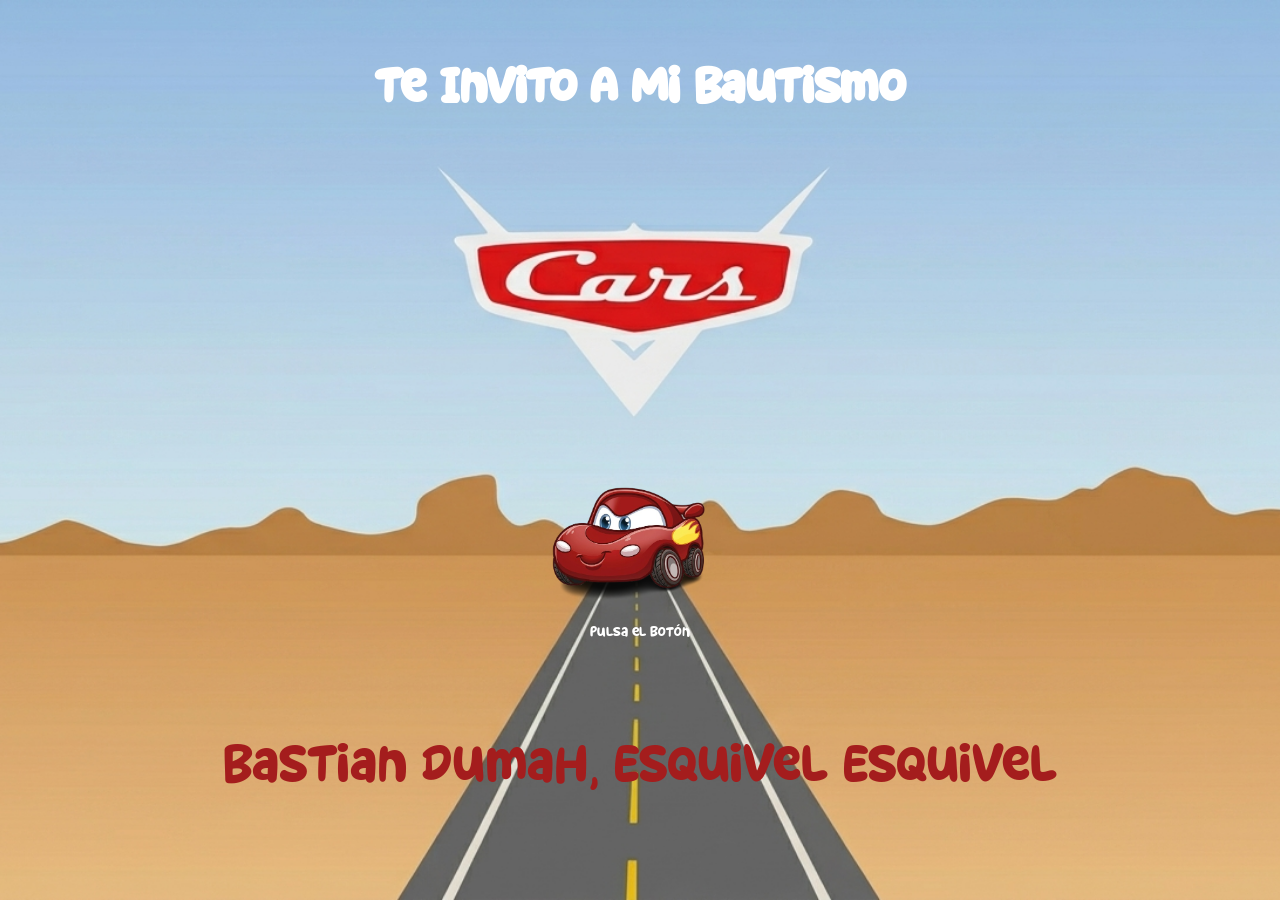
==== index.html @ ea56f172 "Primer commit gaa" ====
<!DOCTYPE html>
<html lang="es">
<head>
    <meta charset="UTF-8">
    <title>Bautismo Bastian</title>
    <link rel="stylesheet" href="styles.css">
</head>
<body>

    <div class="pantalla-inicio">

        <h1 class="titulo">Te Invito A Mi Bautismo</h1>

        <div class="indicador">
            <p>Pulsa el botón</p>
            <div class="flecha"></div>
        </div>
        
        <img src="cars.png" class="boton" onclick="entrar()">

        <p class="nombre">Bastian Dumah, Esquivel Esquivel</p>

    </div>
    <audio id="musica" src="musica.mp3" autoplay></audio>
    <script>
        function entrar() {
            let audio = document.getElementById("musica");

            audio.play();
        
            document.querySelector(".pantalla-inicio").classList.add("desaparecer");
        
            setTimeout(() => {
                window.location.href = "principal.html";
            }, 1000);
        }
    </script>

</body>
</html>
---- styles.css ----
@font-face {
    font-family: 'SuperStarfish';
    src: url('SuperStarfish.ttf') format('truetype');
}

/* RESET BASE */
body {
    margin: 0;
    font-family: 'SuperStarfish', sans-serif;
    color: white;
    background: url("fondo2.jpeg") no-repeat center center;
    background-size: cover;
    background-attachment: fixed;
}

/* =========================
   PANTALLA INICIAL
========================= */
.pantalla-inicio {
    height: 100vh;
    background: url("fondo.png") no-repeat center center/cover;
    display: flex;
    justify-content: center;
    align-items: center;
    flex-direction: column;
}

.titulo {
    position: absolute;
    top: 20px;
    font-size: 55px;
}

/* BOTÓN */
.boton {
    position: absolute;
    bottom: 300px;
    width: 200px;
    cursor: pointer;
    transition: transform 0.4s ease, opacity 0.5s;
}

.boton:hover {
    transform: scale(2);
}

/* NOMBRE */
.nombre {
    position: absolute;
    bottom: 40px;
    font-size: 60px;
    color: #a41d1d;
}

/* INDICADOR */
.indicador {
    position: absolute;
    bottom: 250px;
    display: flex;
    flex-direction: column;
    align-items: center;
}

.indicador p {
    margin-bottom: 8px;
}

/* FLECHA */
.flecha {
    width: 40px;
    animation: subirBajar 1.5s infinite ease-in-out;
}

@keyframes subirBajar {
    0% { transform: translateY(0); }
    100% { transform: translateY(12px); }
}

/* DESAPARECER */
.desaparecer {
    animation: fadeOut 1s forwards;
}

@keyframes fadeOut {
    to {
        opacity: 0;
        transform: scale(1.2);
    }
}

/* =========================
   ANIMACIONES GENERALES
========================= */
.animar {
    opacity: 0;
    transform: translateY(40px);
    transition: all 0.8s ease;
}

.animar.visible {
    opacity: 1;
    transform: translateY(0);
}

/* =========================
   CONTENIDO
========================= */
.fondo {
    min-height: 100vh;
    padding: 60px 20px;
    display: flex;
    justify-content: center;
}

.caja {
    max-width: 700px;
    width: 100%;
    background: rgba(0,0,0,0.6);
    padding: 30px;
    border-radius: 20px;
    text-align: center;
}

.verso {
    font-size: 22px;
    margin-bottom: 25px;
}

.titulo-sec {
    font-size: 28px;
    margin-bottom: 15px;
}

/* BOTONES MODERNOS */
.boton-ui {
    background: #ffcc00;
    color: black;
    padding: 12px 20px;
    border-radius: 10px;
    margin: 10px;
    cursor: pointer;
    border: none;
    font-size: 15px;
    transition: 0.3s;
}

.boton-ui:hover {
    transform: scale(1.1);
}

/* FECHA */
.fecha-box {
    max-height: 0;
    overflow: hidden;
    transition: 0.5s ease;
}

.fecha-box.activo {
    max-height: 200px;
}

/* =========================
   TIMELINE PRO
========================= */
.timeline {
    position: relative;
    max-width: 700px;
    margin: 60px auto;
}

/* línea animada */
.timeline::after {
    content: '';
    position: absolute;
    left: 50%;
    top: 0;
    width: 3px;
    height: 0;
    background: #ffcc00;
    transform: translateX(-50%);
    transition: height 1s ease;
}

.timeline.visible::after {
    height: 100%;
}

/* EVENTOS */
.evento {
    display: flex;
    align-items: center;
    margin: 30px 0;
    position: relative;

    opacity: 0;
    transform: translateY(30px);
    transition: 0.6s;
}

.evento.visible {
    opacity: 1;
    transform: translateY(0);
}

/* punto */
.evento::before {
    content: '';
    position: absolute;
    left: 50%;
    transform: translate(-50%, -50%);
    top: 50%;
    width: 14px;
    height: 14px;
    background: #ffcc00;
    border-radius: 50%;
    z-index: 2;
}

/* CAJA EVENTO */
.contenido-item {
    background: rgba(0,0,0,0.75);
    padding: 10px 15px;
    border-radius: 10px;
    max-width: 45%;
}

/* IZQUIERDA */
.left {
    justify-content: flex-start;
}
.left .contenido-item {
    margin-right: calc(50% + 15px);
    text-align: right;
}

/* DERECHA */
.right {
    justify-content: flex-end;
}
.right .contenido-item {
    margin-left: calc(50% + 15px);
}

/* ICONOS ANIMADOS */
.icono {
    display: inline-block;
    margin-right: 6px;
    animation: columpio 3s infinite ease-in-out;
    transform-origin: top center;
}

@keyframes columpio {
    0% { transform: rotate(0deg); }
    25% { transform: rotate(6deg); }
    50% { transform: rotate(0deg); }
    75% { transform: rotate(-6deg); }
    100% { transform: rotate(0deg); }
}

/* =========================
   RESPONSIVE
========================= */
@media (max-width: 600px) {

    .timeline::after {
        left: 20px;
    }

    .evento {
        justify-content: flex-start !important;
    }

    .evento::before {
        left: 20px;
    }

    .contenido-item {
        margin-left: 50px !important;
        max-width: 80%;
        text-align: left !important;
    }

    .titulo {
        font-size: 35px;
    }

    .nombre {
        font-size: 45px;
    }
}

#btnMusica {
    position: fixed;
    bottom: 20px;
    right: 20px;
    z-index: 9999; /* ESTO ES LO QUE TE FALTABA */
    background: #1db954;
    color: white;
    border: none;
    border-radius: 50%;
    width: 60px;
    height: 60px;
    font-size: 20px;
    cursor: pointer;
    box-shadow: 0 0 15px rgba(0,0,0,0.5);
}

.galeria {
    overflow: hidden;
    width: 100%;
    margin: 20px 0;
}

.slider {
    display: flex;
    transition: transform 0.6s ease;
}

/* CADA SLIDE OCUPA TODA LA PANTALLA */
.foto {
    min-width: 100%;
    display: flex;
    justify-content: center;
}

/* MARCO BLANCO */
.foto-inner {
    background: white;
    padding: 10px 10px 25px 10px;
    border-radius: 5px;
    box-shadow: 0 10px 20px rgba(0,0,0,0.4);
    transform: rotate(-2deg);
}

.foto:nth-child(2) .foto-inner {
    transform: rotate(2deg);
}
.foto:nth-child(3) .foto-inner {
    transform: rotate(-1deg);
}

/* TAMAÑO CONTROLADO */
.foto-inner img {
    width: 200px;
    height: 150px;
    object-fit: cover;
    display: block;
}
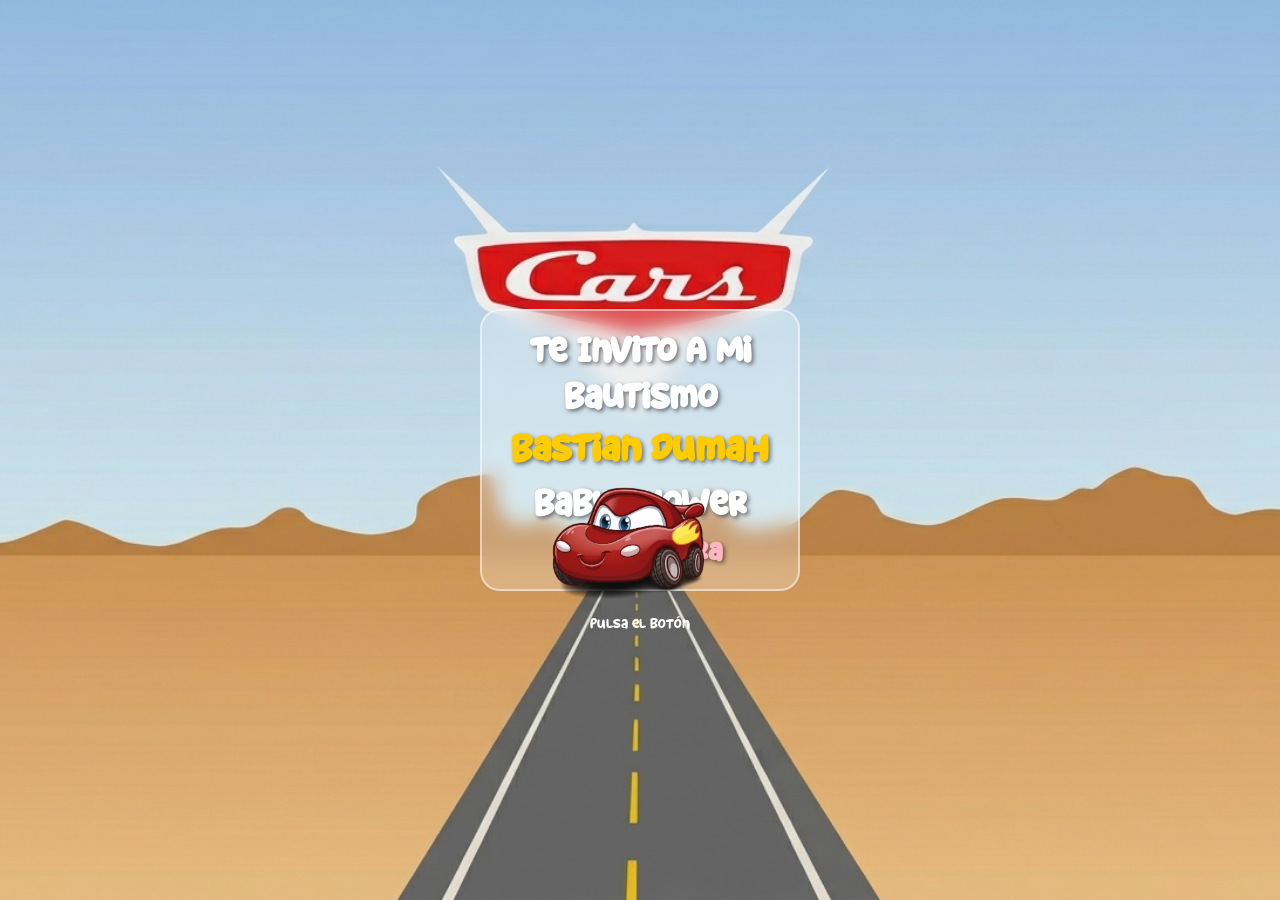
==== commit 0699b9e3: "Update" ====
--- a/index.html
+++ b/index.html
@@ -9,18 +9,20 @@
 
     <div class="pantalla-inicio">
 
-        <h1 class="titulo">Te Invito A Mi Bautismo</h1>
+    <div class="cuadro-titulo">
+        <h1>Te Invito A Mi Bautismo</h1>
+        <p class="nombre-bautismo">Bastian Dumah</p>
+        <h1>Baby Shower</h1>
+        <p class="nombre-baby">Vania Zamira</p>
+    </div>
 
-        <div class="indicador">
-            <p>Pulsa el botón</p>
-            <div class="flecha"></div>
-        </div>
-        
-        <img src="cars.png" class="boton" onclick="entrar()">
-
-        <p class="nombre">Bastian Dumah, Esquivel Esquivel</p>
-
+    <div class="indicador">
+        <p>Pulsa el botón</p>
+        <div class="flecha"></div>
     </div>
+    
+    <img src="cars.png" class="boton" onclick="entrar()">
+</div>
     <audio id="musica" src="musica.mp3" autoplay></audio>
     <script>
         function entrar() {
--- a/styles.css
+++ b/styles.css
@@ -3,7 +3,11 @@
     src: url('SuperStarfish.ttf') format('truetype');
 }
 
-/* RESET BASE */
+/* RESET MEJORADO */
+* {
+    box-sizing: border-box;
+}
+
 body {
     margin: 0;
     font-family: 'SuperStarfish', sans-serif;
@@ -37,11 +41,14 @@
     bottom: 300px;
     width: 200px;
     cursor: pointer;
-    transition: transform 0.4s ease, opacity 0.5s;
-}
-
-.boton:hover {
-    transform: scale(2);
+    transition: transform 0.3s ease;
+}
+
+/* SOLO DESKTOP HOVER */
+@media (hover:hover){
+    .boton:hover {
+        transform: scale(1.2);
+    }
 }
 
 /* NOMBRE */
@@ -61,11 +68,6 @@
     align-items: center;
 }
 
-.indicador p {
-    margin-bottom: 8px;
-}
-
-/* FLECHA */
 .flecha {
     width: 40px;
     animation: subirBajar 1.5s infinite ease-in-out;
@@ -76,38 +78,12 @@
     100% { transform: translateY(12px); }
 }
 
-/* DESAPARECER */
-.desaparecer {
-    animation: fadeOut 1s forwards;
-}
-
-@keyframes fadeOut {
-    to {
-        opacity: 0;
-        transform: scale(1.2);
-    }
-}
-
-/* =========================
-   ANIMACIONES GENERALES
-========================= */
-.animar {
-    opacity: 0;
-    transform: translateY(40px);
-    transition: all 0.8s ease;
-}
-
-.animar.visible {
-    opacity: 1;
-    transform: translateY(0);
-}
-
 /* =========================
    CONTENIDO
 ========================= */
 .fondo {
     min-height: 100vh;
-    padding: 60px 20px;
+    padding: 40px 15px;
     display: flex;
     justify-content: center;
 }
@@ -116,93 +92,97 @@
     max-width: 700px;
     width: 100%;
     background: rgba(0,0,0,0.6);
-    padding: 30px;
+    padding: 25px;
     border-radius: 20px;
     text-align: center;
 }
 
 .verso {
-    font-size: 22px;
-    margin-bottom: 25px;
+    font-size: 20px;
+    margin-bottom: 20px;
 }
 
 .titulo-sec {
-    font-size: 28px;
-    margin-bottom: 15px;
-}
-
-/* BOTONES MODERNOS */
+    font-size: 26px;
+}
+
+/* BOTONES */
 .boton-ui {
     background: #ffcc00;
     color: black;
-    padding: 12px 20px;
+    padding: 10px 16px;
     border-radius: 10px;
-    margin: 10px;
+    margin: 8px;
     cursor: pointer;
     border: none;
-    font-size: 15px;
-    transition: 0.3s;
-}
-
-.boton-ui:hover {
-    transform: scale(1.1);
-}
-
-/* FECHA */
-.fecha-box {
-    max-height: 0;
+    font-size: 14px;
+    transition: 0.2s;
+}
+
+/* =========================
+   GALERÍA
+========================= */
+.galeria {
     overflow: hidden;
-    transition: 0.5s ease;
-}
-
-.fecha-box.activo {
-    max-height: 200px;
-}
-
-/* =========================
-   TIMELINE PRO
+    width: 100%;
+    margin: 20px 0;
+}
+
+.slider {
+    display: flex;
+    transition: transform 0.6s ease;
+}
+
+.foto {
+    min-width: 100%;
+    display: flex;
+    justify-content: center;
+}
+
+.foto-inner {
+    background: white;
+    padding: 10px;
+    border-radius: 5px;
+    box-shadow: 0 10px 20px rgba(0,0,0,0.4);
+    transform: rotate(-2deg);
+}
+
+.foto:nth-child(2) .foto-inner { transform: rotate(2deg); }
+.foto:nth-child(3) .foto-inner { transform: rotate(-1deg); }
+
+.foto-inner img {
+    width: 220px;
+    height: 160px;
+    object-fit: cover;
+}
+
+/* =========================
+   TIMELINE
 ========================= */
 .timeline {
     position: relative;
     max-width: 700px;
-    margin: 60px auto;
-}
-
-/* línea animada */
+    margin: 50px auto;
+}
+
 .timeline::after {
     content: '';
     position: absolute;
     left: 50%;
+    width: 3px;
+    background: #ffcc00;
     top: 0;
-    width: 3px;
-    height: 0;
-    background: #ffcc00;
+    bottom: 0;
     transform: translateX(-50%);
-    transition: height 1s ease;
-}
-
-.timeline.visible::after {
-    height: 100%;
-}
-
-/* EVENTOS */
+}
+
 .evento {
     display: flex;
     align-items: center;
-    margin: 30px 0;
+    margin: 25px 0;
     position: relative;
-
-    opacity: 0;
-    transform: translateY(30px);
-    transition: 0.6s;
-}
-
-.evento.visible {
-    opacity: 1;
-    transform: translateY(0);
-}
-
-/* punto */
+}
+
 .evento::before {
     content: '';
     position: absolute;
@@ -213,10 +193,8 @@
     height: 14px;
     background: #ffcc00;
     border-radius: 50%;
-    z-index: 2;
-}
-
-/* CAJA EVENTO */
+}
+
 .contenido-item {
     background: rgba(0,0,0,0.75);
     padding: 10px 15px;
@@ -224,50 +202,78 @@
     max-width: 45%;
 }
 
-/* IZQUIERDA */
-.left {
-    justify-content: flex-start;
-}
+.left { justify-content: flex-start; }
 .left .contenido-item {
     margin-right: calc(50% + 15px);
     text-align: right;
 }
 
-/* DERECHA */
-.right {
-    justify-content: flex-end;
-}
+.right { justify-content: flex-end; }
 .right .contenido-item {
     margin-left: calc(50% + 15px);
 }
 
-/* ICONOS ANIMADOS */
-.icono {
-    display: inline-block;
-    margin-right: 6px;
-    animation: columpio 3s infinite ease-in-out;
-    transform-origin: top center;
-}
-
-@keyframes columpio {
-    0% { transform: rotate(0deg); }
-    25% { transform: rotate(6deg); }
-    50% { transform: rotate(0deg); }
-    75% { transform: rotate(-6deg); }
-    100% { transform: rotate(0deg); }
-}
-
-/* =========================
-   RESPONSIVE
-========================= */
-@media (max-width: 600px) {
-
+/* =========================
+   BOTÓN MÚSICA
+========================= */
+#btnMusica {
+    position: fixed;
+    bottom: 20px;
+    right: 20px;
+    z-index: 9999;
+    background: #1db954;
+    color: white;
+    border: none;
+    border-radius: 50%;
+    width: 55px;
+    height: 55px;
+    font-size: 18px;
+    cursor: pointer;
+}
+
+/* =========================
+   📱 MOBILE REAL
+========================= */
+@media (max-width: 700px){
+
+    .titulo {
+        font-size: 32px;
+    }
+
+    .nombre {
+        font-size: 38px;
+    }
+
+    .boton {
+        bottom: 200px;
+        width: 150px;
+    }
+
+    .indicador {
+        bottom: 180px;
+    }
+
+    .caja {
+        padding: 18px;
+    }
+
+    .verso {
+        font-size: 16px;
+    }
+
+    /* GALERÍA */
+    .foto-inner img {
+        width: 90%;
+        height: auto;
+    }
+
+    /* TIMELINE */
     .timeline::after {
         left: 20px;
     }
 
     .evento {
-        justify-content: flex-start !important;
+        justify-content: flex-start;
     }
 
     .evento::before {
@@ -279,70 +285,51 @@
         max-width: 80%;
         text-align: left !important;
     }
-
-    .titulo {
-        font-size: 35px;
-    }
-
-    .nombre {
-        font-size: 45px;
-    }
-}
-
-#btnMusica {
-    position: fixed;
-    bottom: 20px;
-    right: 20px;
-    z-index: 9999; /* ESTO ES LO QUE TE FALTABA */
-    background: #1db954;
+}
+
+.cuadro-titulo {
+    background: rgba(255, 255, 255, 0.25);
+    backdrop-filter: blur(10px);
+    border: 2px solid rgba(255, 255, 255, 0.5);
+    border-radius: 20px;
+    padding: 18px 24px;
+    text-align: center;
+    margin: 20px auto;
+    max-width: 320px;
+    width: 85%;
+}
+
+.cuadro-titulo h1 {
+    font-size: 40px;
     color: white;
-    border: none;
-    border-radius: 50%;
-    width: 60px;
-    height: 60px;
-    font-size: 20px;
-    cursor: pointer;
-    box-shadow: 0 0 15px rgba(0,0,0,0.5);
-}
-
-.galeria {
-    overflow: hidden;
-    width: 100%;
-    margin: 20px 0;
-}
-
-.slider {
-    display: flex;
-    transition: transform 0.6s ease;
-}
-
-/* CADA SLIDE OCUPA TODA LA PANTALLA */
-.foto {
-    min-width: 100%;
-    display: flex;
-    justify-content: center;
-}
-
-/* MARCO BLANCO */
-.foto-inner {
-    background: white;
-    padding: 10px 10px 25px 10px;
-    border-radius: 5px;
-    box-shadow: 0 10px 20px rgba(0,0,0,0.4);
-    transform: rotate(-2deg);
-}
-
-.foto:nth-child(2) .foto-inner {
-    transform: rotate(2deg);
-}
-.foto:nth-child(3) .foto-inner {
-    transform: rotate(-1deg);
-}
-
-/* TAMAÑO CONTROLADO */
-.foto-inner img {
-    width: 200px;
-    height: 150px;
-    object-fit: cover;
-    display: block;
+    text-shadow: 2px 2px 4px rgba(0,0,0,0.5);
+    margin: 0 0 6px;
+}
+
+.nombre-bautismo {
+    font-size: 42px;
+    color: #ffcc00;
+    text-shadow: 2px 2px 4px rgba(0,0,0,0.5);
+    margin: 0 0 8px;
+    font-weight: bold;
+}
+
+.separador {
+    color: rgba(255,255,255,0.7);
+    font-size: 16px;
+    margin: 6px 0;
+}
+
+.subtitulo {
+    font-size: 15px;
+    color: rgba(255,255,255,0.9);
+    margin: 0 0 4px;
+}
+
+.nombre-baby {
+    font-size: 32px;
+    color: #ffb6c1;
+    text-shadow: 2px 2px 4px rgba(0,0,0,0.5);
+    margin: 0;
+    font-weight: bold;
 }
